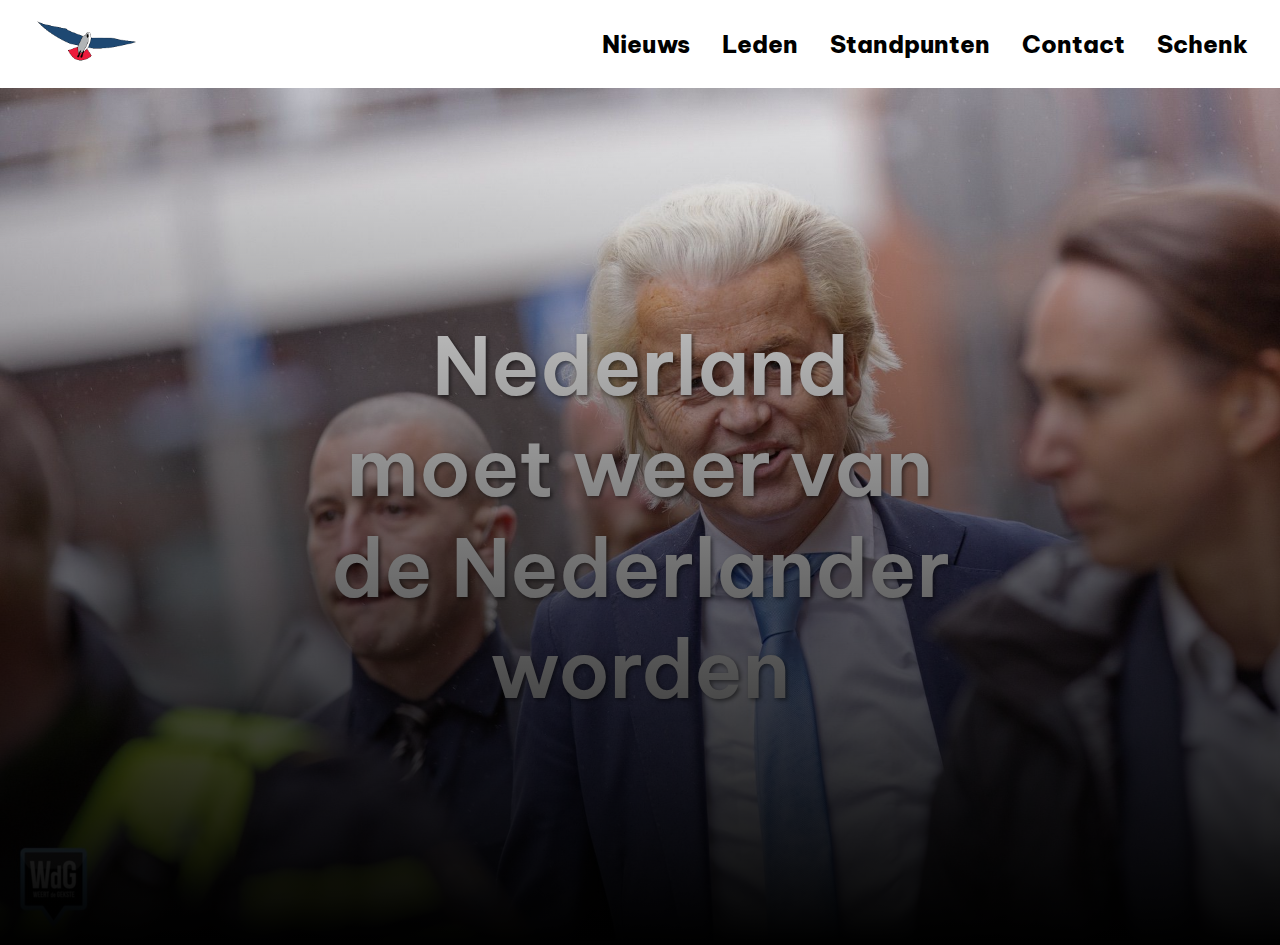
==== index.html @ de80e518 "Update files en site" ====
<!DOCTYPE html>
<html lang="en">
<head>
  <meta charset="UTF-8">
  <meta http-equiv="X-UA-Compatible" content="IE=edge">
  <meta name="viewport" content="width=device-width, initial-scale=1.0">
  <link rel="stylesheet" href="style.css">
  <title>Stem pvv</title>
</head>
<body>
  <div class="container">
    <header>
      <body>
        <nav>
          <ul class="nav-list">
            <li class="nav-item">
              <a href="#">
                  <img src="./img/vogel1.png" alt=""></a>
            </li>
            <li class="nav-item">
              <a href="#">Nieuws</a>
            </li>
            <li class="nav-item">
              <a href="#">Leden</a>
            </li>
            <li class="nav-item">
              <a href="#">Standpunten</a>
            </li>
            <li class="nav-item">
              <a href="#">Contact</a>
            </li>
            <li class="nav-item">
              <a href="#">Schenk</a>
            </li>
          </ul>
        </nav>
    </header>
    <main>
      <div class="con-front">
        <h1 class="overlay-text">Nederland moet weer van de Nederlander worden</h1>
        <img src="./img/image_1.png" alt="">
      </div>
      <div class="con-split">

      </div>
    </main>
    <footer>

    </footer>
  </div>
</body>
</html>
---- style.css ----
@import url('https://fonts.googleapis.com/css2?family=Be+Vietnam+Pro:ital,wght@0,100;0,200;0,300;0,400;0,500;0,600;0,700;0,800;0,900;1,100;1,200;1,300;1,400;1,500;1,600;1,700;1,800;1,900&display=swap');
* {
  margin: 0;
  padding: 0;
  border: 0;
}
:root {
  --clr-primary: #2f00ff;
  --clr-primary-hover: #2f00ff;
  --clr-primary-dark: #2f00ff;
}

*,
*:before,
*:after {
  box-sizing: border-box;
}

body {
  font-family: 'Be Vietnam Pro', sans-serif;
}

.nav-list {
  background: white;
  padding: 1rem 0;
  display: flex;
  justify-content: flex-end;
  align-items: center;
}

.nav-item {
  list-style: none;
  margin-right: 2rem;
}

.nav-item img{
  height: 50px;
}

.nav-item a {
  text-decoration: none;
  color: black;
  font-size: 1.5rem;
  font-weight: 800;
  transition: all 200ms ease-in;
}

.nav-item a:hover {
  color: var(--clr-primary-dark);
}

.nav-item:first-child {
  margin-right: auto;
  margin-left: 2rem;
}

.con-front img{
  width: 100%;
}

.con-front {
  position: relative;
    overflow: hidden; 
}

.con-front img {
  width: 100%;
}

.con-front .overlay-text {
  position: absolute;
  top: 50%;
  left: 50%;
  transform: translate(-50%, -50%);
  color: white;
  font-size: 5rem;
  font-weight: 600;
  text-align: center;
  text-shadow: 2px 2px 4px rgba(0, 0, 0, 0.5);
}

.con-front::before {
  content: "";
  position: absolute;
  top: 0;
  left: 0;
  width: 100%;
  height: 100%;
  background-image: linear-gradient(to bottom, rgba(0, 0, 0, 0), rgba(0, 0, 0, 1));
  z-index: 1;
}
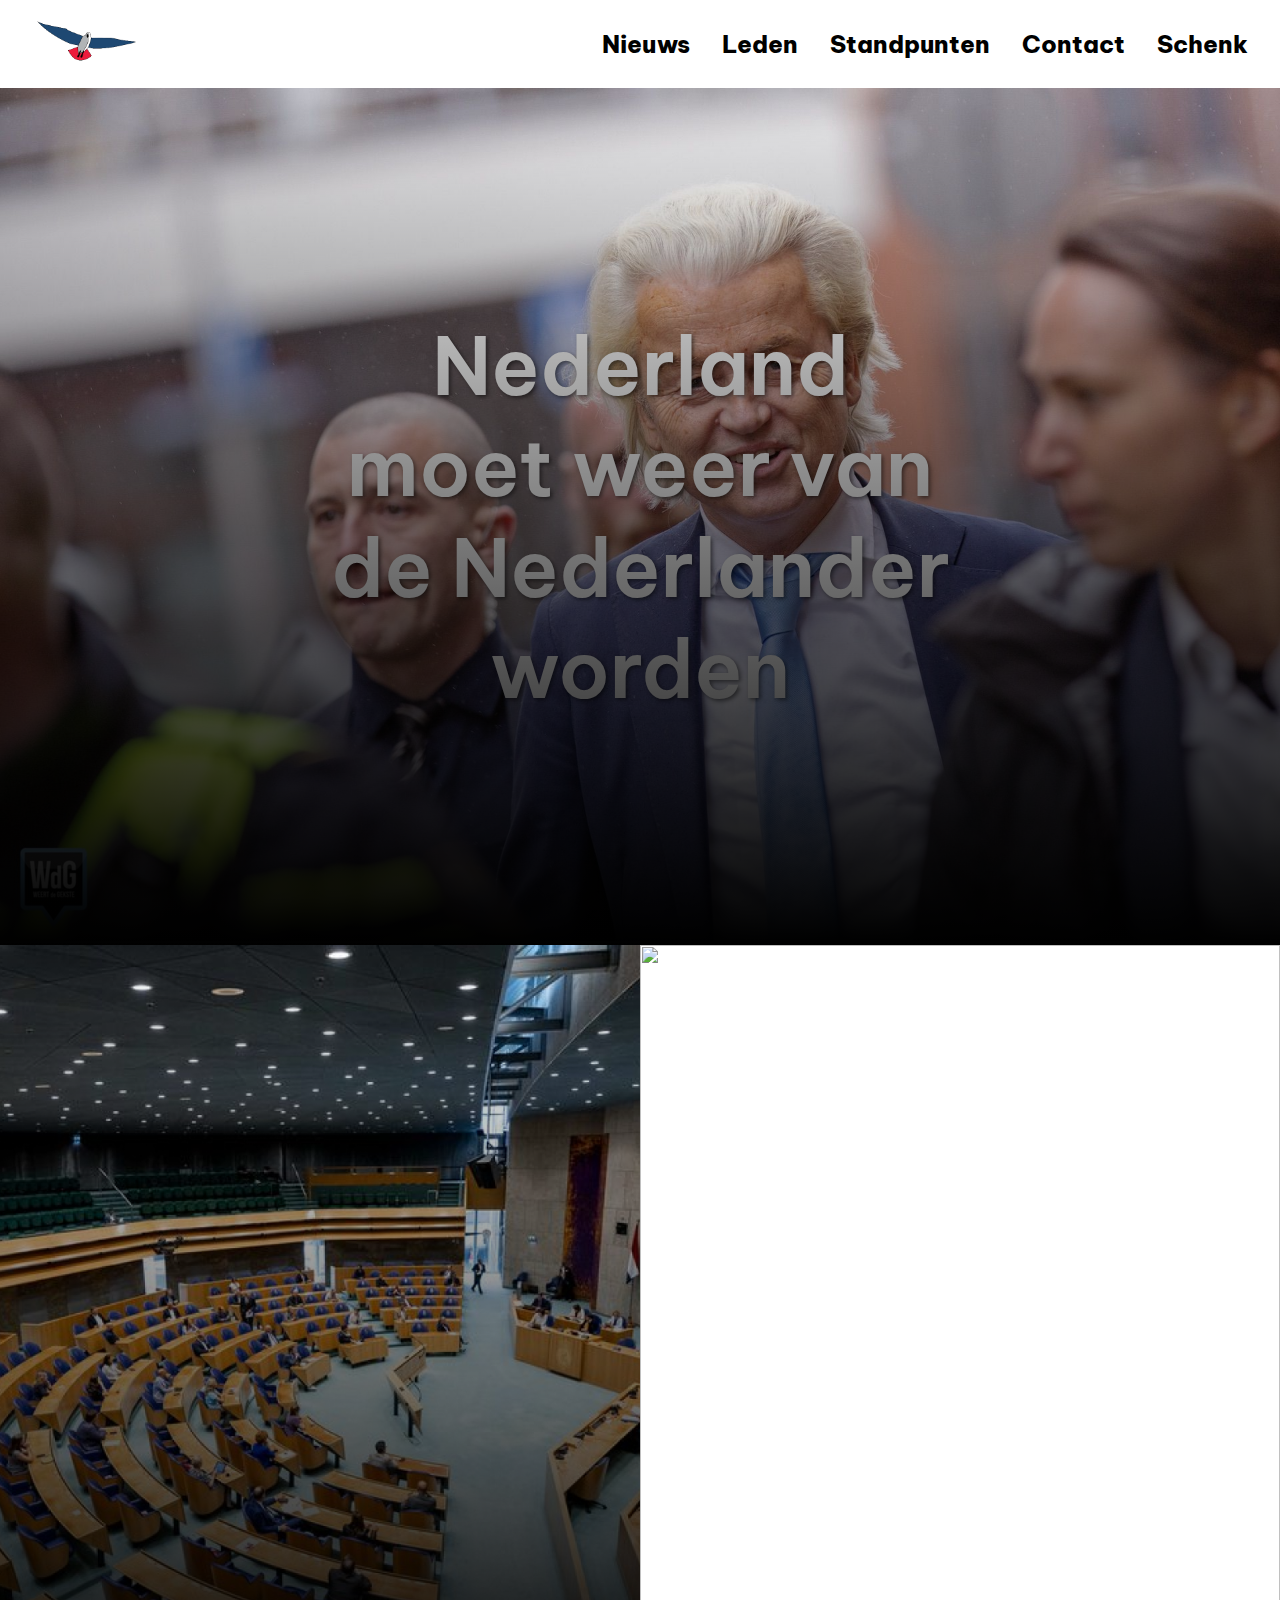
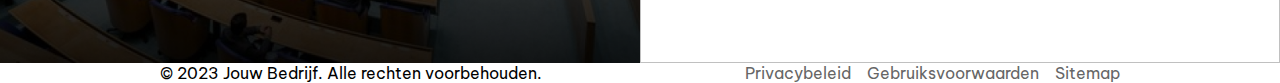
==== commit 167f0689: "Foto toegevoegd" ====
--- a/index.html
+++ b/index.html
@@ -40,12 +40,35 @@
         <h1 class="overlay-text">Nederland moet weer van de Nederlander worden</h1>
         <img src="./img/image_1.png" alt="">
       </div>
+      <div class="word-slider">
+        
+      </div>
       <div class="con-split">
-
+        <span class="image-container">
+          <img src="./img/Rectangle 2.png" alt="">
+          <div class="image-overlay">
+            <h1 class="overlay-title">Nieuws</h1>
+            <p class="overlay-description">Bekijk de laatste nieuwtjes in de de pvv app</p>
+          </div>
+        </span>
+        <span class="image-container">
+          <img src="./img/20230304_154336.png" alt="">
+          <div class="image-overlay">
+            <h1 class="overlay-title">meld je aan</h1>
+            <p class="overlay-description">Blijf op de hoogte van de laatste nieuwtjes door je in te schrijven voor onze nieuws mail.</p>
+          </div>
+        </span>
       </div>
     </main>
     <footer>
-
+      <div class="footer-content">
+        <p>&copy; 2023 Jouw Bedrijf. Alle rechten voorbehouden.</p>
+        <ul class="footer-links">
+          <li><a href="#">Privacybeleid</a></li>
+          <li><a href="#">Gebruiksvoorwaarden</a></li>
+          <li><a href="#">Sitemap</a></li>
+        </ul>
+      </div>
     </footer>
   </div>
 </body>
--- a/style.css
+++ b/style.css
@@ -88,4 +88,88 @@
   height: 100%;
   background-image: linear-gradient(to bottom, rgba(0, 0, 0, 0), rgba(0, 0, 0, 1));
   z-index: 1;
-}+}
+.con-split {
+  display: grid;
+  grid-template-columns: 1fr 1fr;
+}
+
+.con-split .image-container {
+  position: relative;
+  overflow: hidden;
+}
+
+.con-split img {
+  width: 100%;
+  height: 100%;
+  object-fit: cover;
+}
+
+.con-split .image-overlay {
+  position: absolute;
+  top: 0;
+  left: 0;
+  width: 100%;
+  height: 100%;
+  display: flex;
+  flex-direction: column;
+  justify-content: center;
+  align-items: center;
+  background-image: linear-gradient(to bottom, rgba(0, 0, 0, 0.5), rgba(0, 0, 0, 0.7));
+  opacity: 0;
+  transition: opacity 0.3s ease;
+}
+
+.con-split .image-overlay:hover {
+  opacity: 1;
+}
+
+.con-split .overlay-title {
+  color: white;
+  font-size: 1.8rem;
+  font-weight: 600;
+  margin-bottom: 0.5rem;
+}
+
+.con-split .overlay-description {
+  color: white;
+  font-size: 1.2rem;
+  font-weight: 400;
+  text-align: center;
+  padding: 0 1rem;
+}
+
+.footer-content {
+  display: flex;
+  justify-content: space-between;
+  align-items: center;
+  max-width: 960px;
+  margin: 0 auto;
+}
+
+.footer-links {
+  list-style: none;
+  display: flex;
+  margin: 0;
+  padding: 0;
+}
+
+.footer-links li {
+  margin-right: 1rem;
+}
+
+.footer-links li:last-child {
+  margin-right: 0;
+}
+
+.footer-links a {
+  color: #666;
+  text-decoration: none;
+  transition: color 200ms ease-in;
+}
+
+.footer-links a:hover {
+  color: #2f00ff;
+} 
+
+
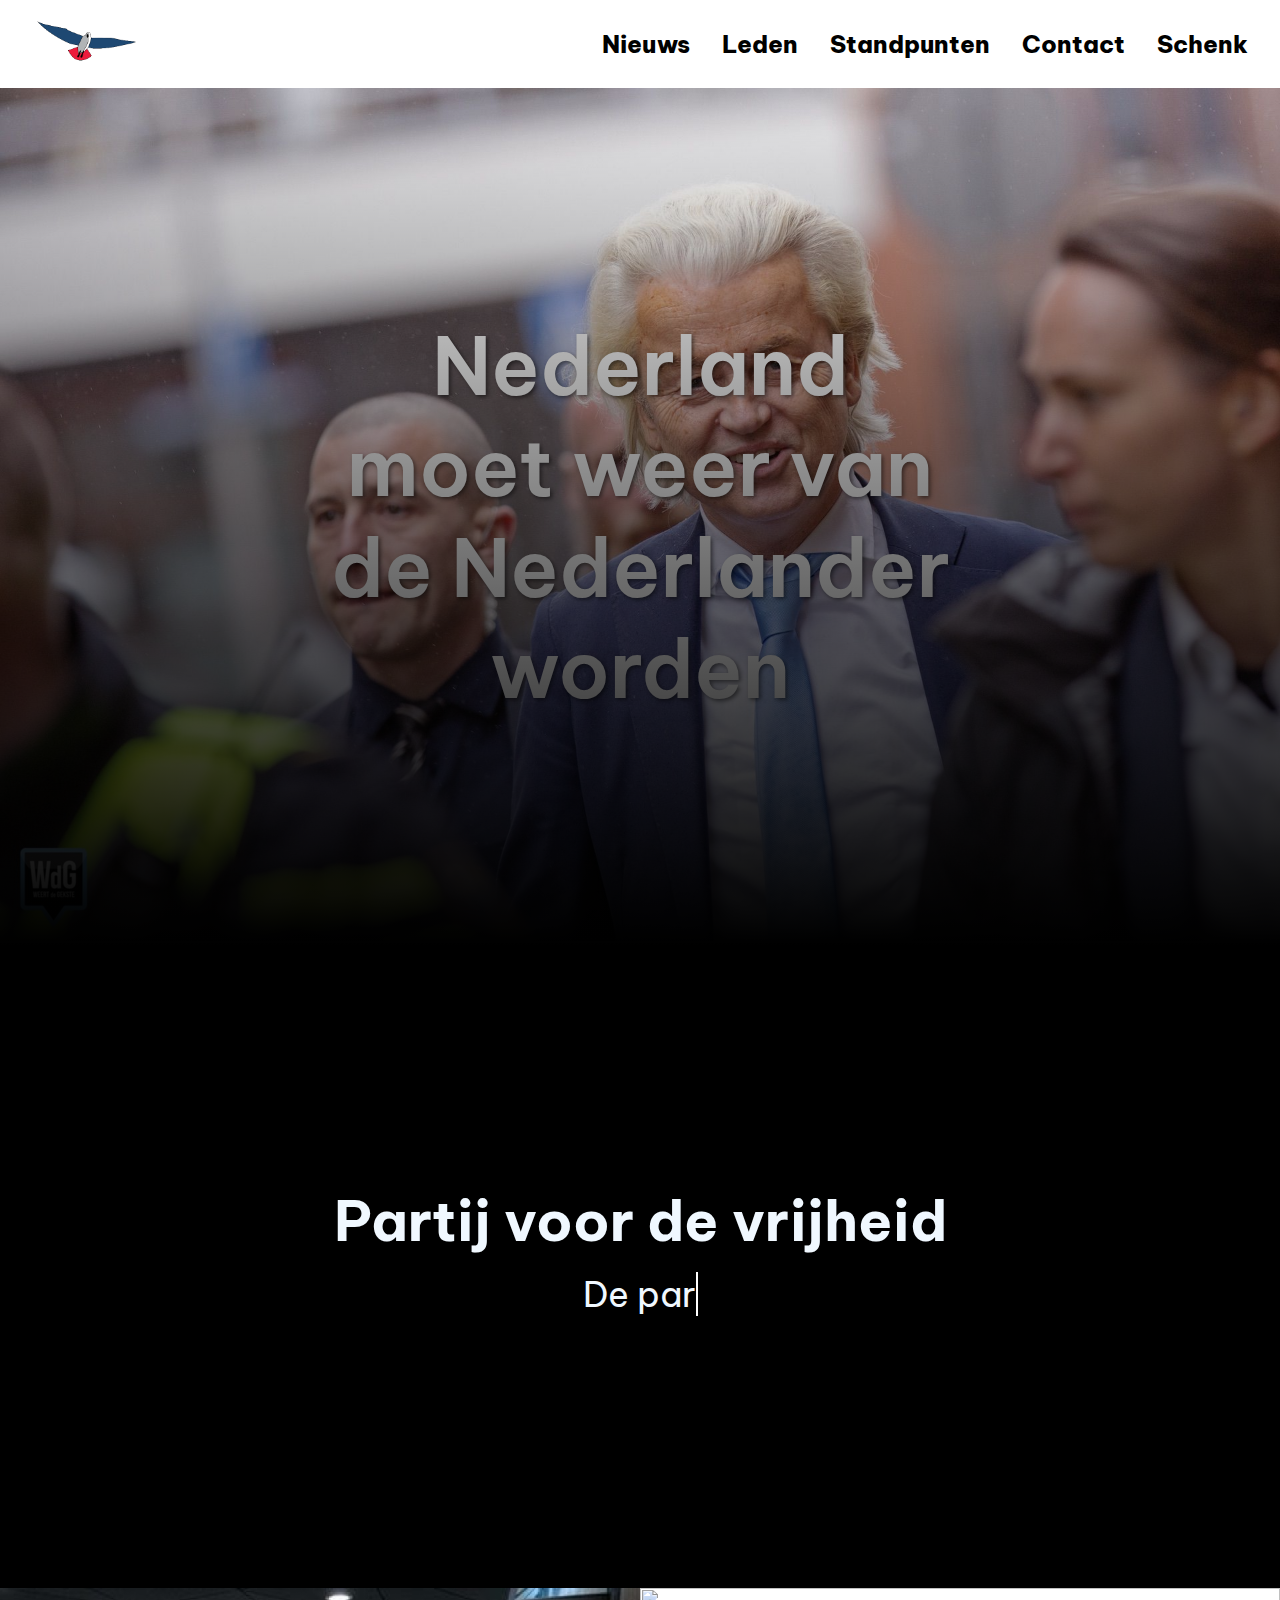
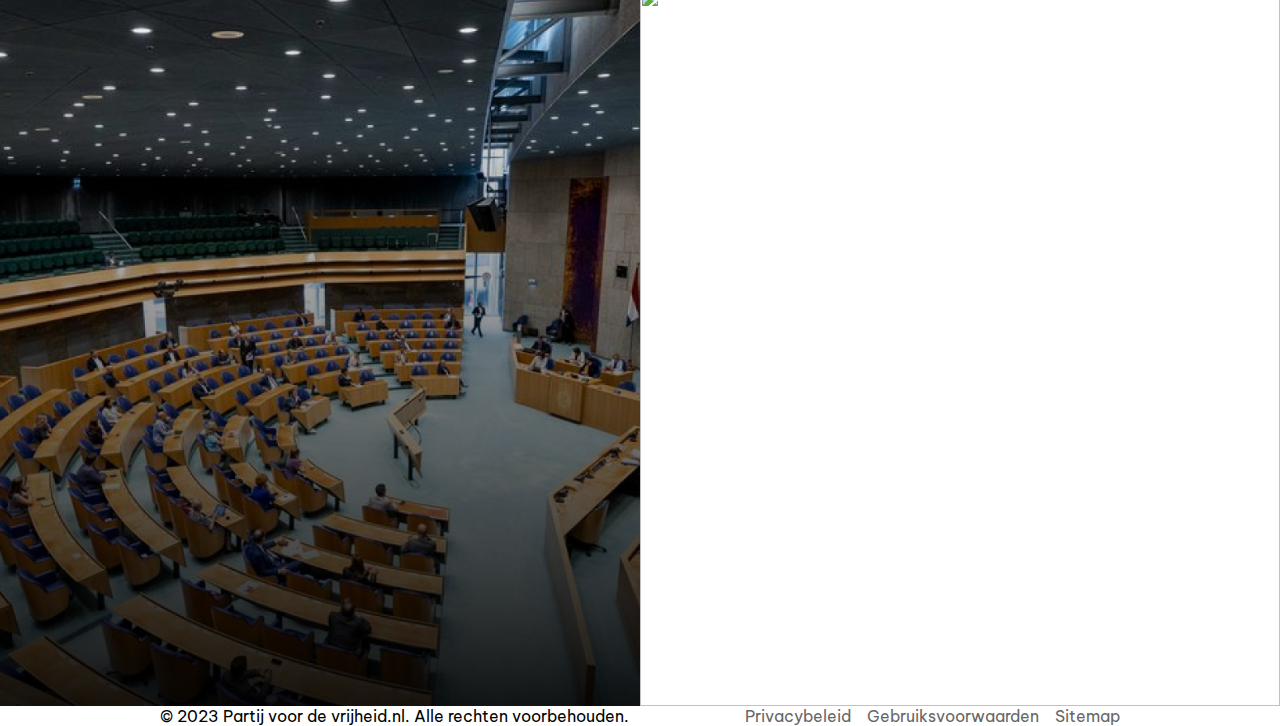
==== commit 79880ff6: "JS + update" ====
--- a/index.html
+++ b/index.html
@@ -4,6 +4,7 @@
   <meta charset="UTF-8">
   <meta http-equiv="X-UA-Compatible" content="IE=edge">
   <meta name="viewport" content="width=device-width, initial-scale=1.0">
+  <script src="./functions.js"></script>
   <link rel="stylesheet" href="style.css">
   <title>Stem pvv</title>
 </head>
@@ -40,8 +41,13 @@
         <h1 class="overlay-text">Nederland moet weer van de Nederlander worden</h1>
         <img src="./img/image_1.png" alt="">
       </div>
-      <div class="word-slider">
-        
+      <div class="mid-con">
+        <h1>Partij voor de vrijheid</h1>
+        <p>
+          <a href="" class="typewrite" data-period="2000" data-type='[ "De partij voor en door nederland.", "De partij tegen oosterse imigratie", "De partij voor de nederlandse trots.", "De partij van nederland" ]'>
+            <span class="wrap"></span>
+          </a>
+        </p>
       </div>
       <div class="con-split">
         <span class="image-container">
@@ -62,7 +68,7 @@
     </main>
     <footer>
       <div class="footer-content">
-        <p>&copy; 2023 Jouw Bedrijf. Alle rechten voorbehouden.</p>
+        <p>&copy; 2023 Partij voor de vrijheid.nl. Alle rechten voorbehouden.</p>
         <ul class="footer-links">
           <li><a href="#">Privacybeleid</a></li>
           <li><a href="#">Gebruiksvoorwaarden</a></li>
--- a/style.css
+++ b/style.css
@@ -3,11 +3,10 @@
   margin: 0;
   padding: 0;
   border: 0;
+  text-decoration: none;
 }
 :root {
-  --clr-primary: #2f00ff;
-  --clr-primary-hover: #2f00ff;
-  --clr-primary-dark: #2f00ff;
+  --basis-kleur: #2f00ff;
 }
 
 *,
@@ -46,7 +45,7 @@
 }
 
 .nav-item a:hover {
-  color: var(--clr-primary-dark);
+  color: var(--basis-kleur);
 }
 
 .nav-item:first-child {
@@ -172,4 +171,29 @@
   color: #2f00ff;
 } 
 
+.mid-con {
+  display: flex;
+  flex-direction: column;
+  justify-content: center;
+  align-items: center;
+  text-align: center;
+  padding: 15rem;
+  background-color: rgb(0, 0, 0);
 
+}
+
+.mid-con h1 {
+  font-size: 3.5rem;
+  margin-bottom: 1rem;
+  color: aliceblue;
+}
+
+.mid-con p {
+  font-size: 2.2rem;
+  margin-bottom: 2rem;
+  color: aliceblue;
+}
+
+.typewrite{
+  color: aliceblue;
+}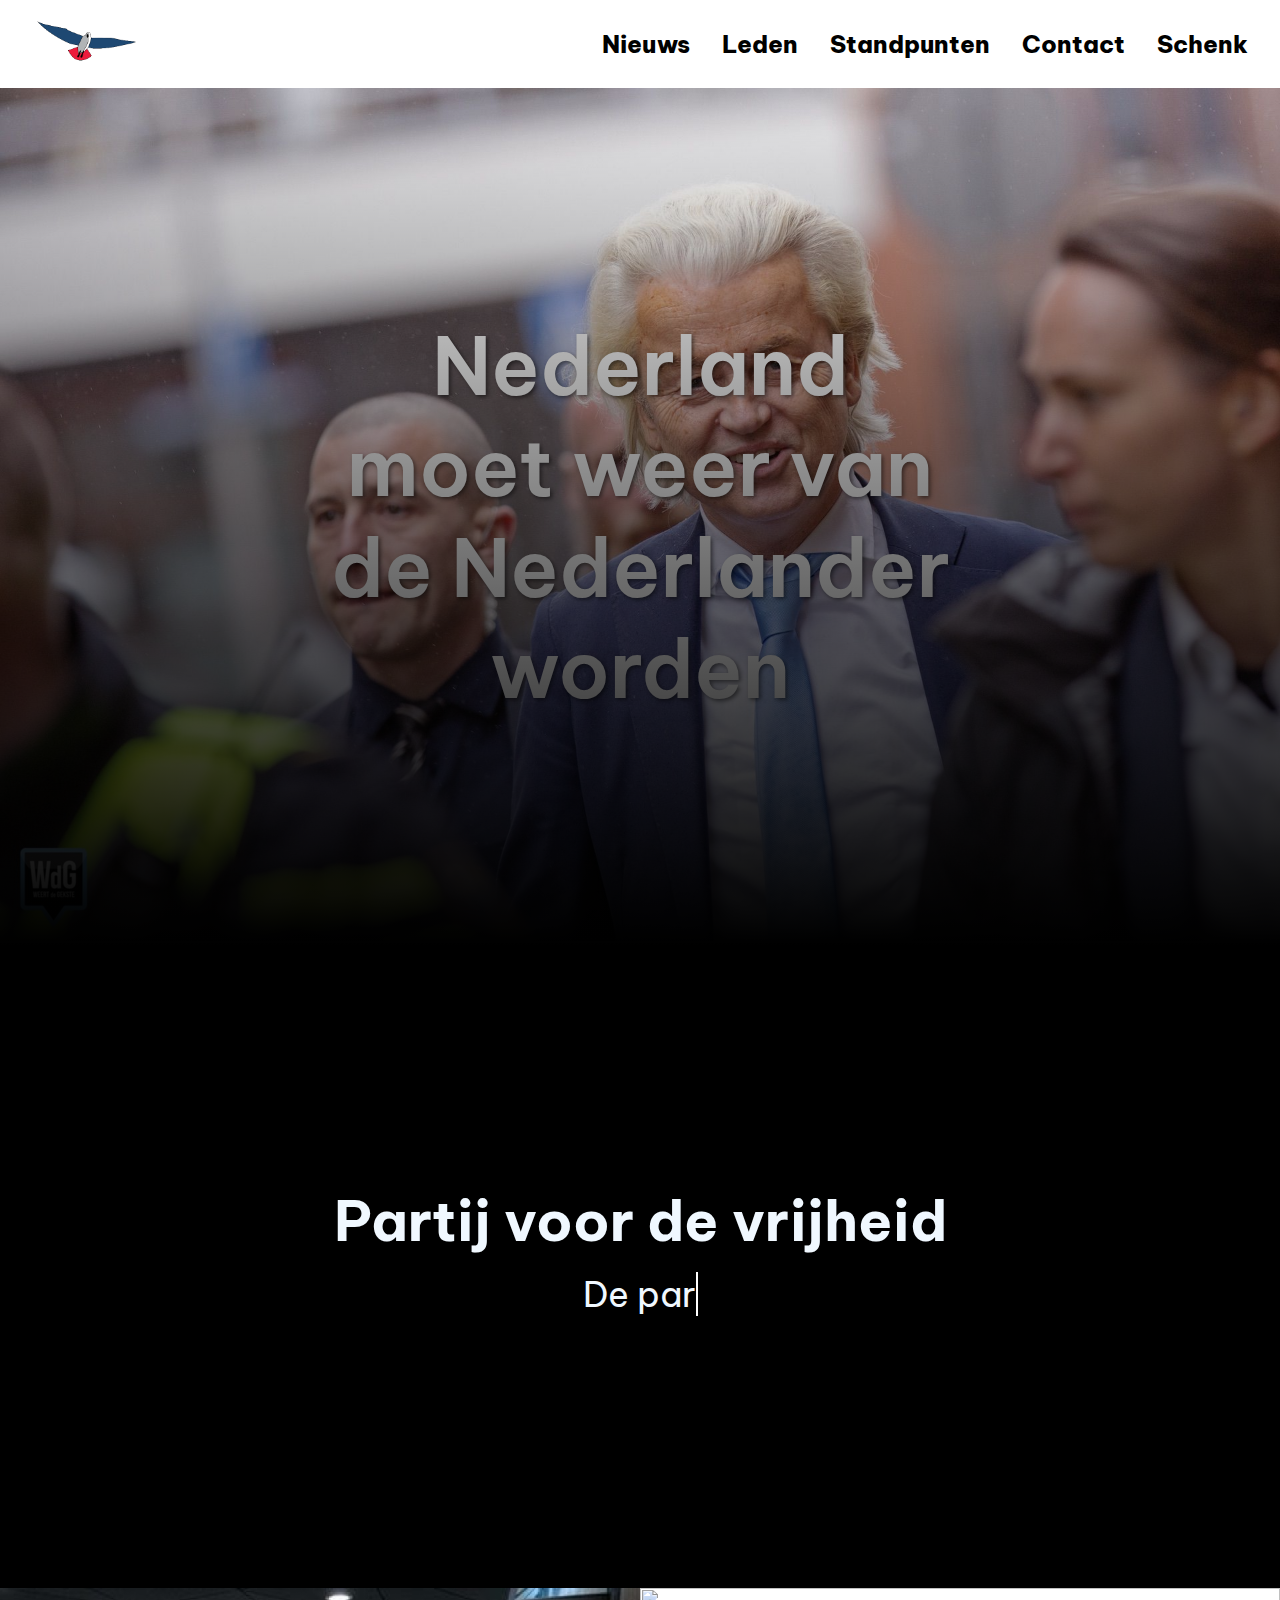
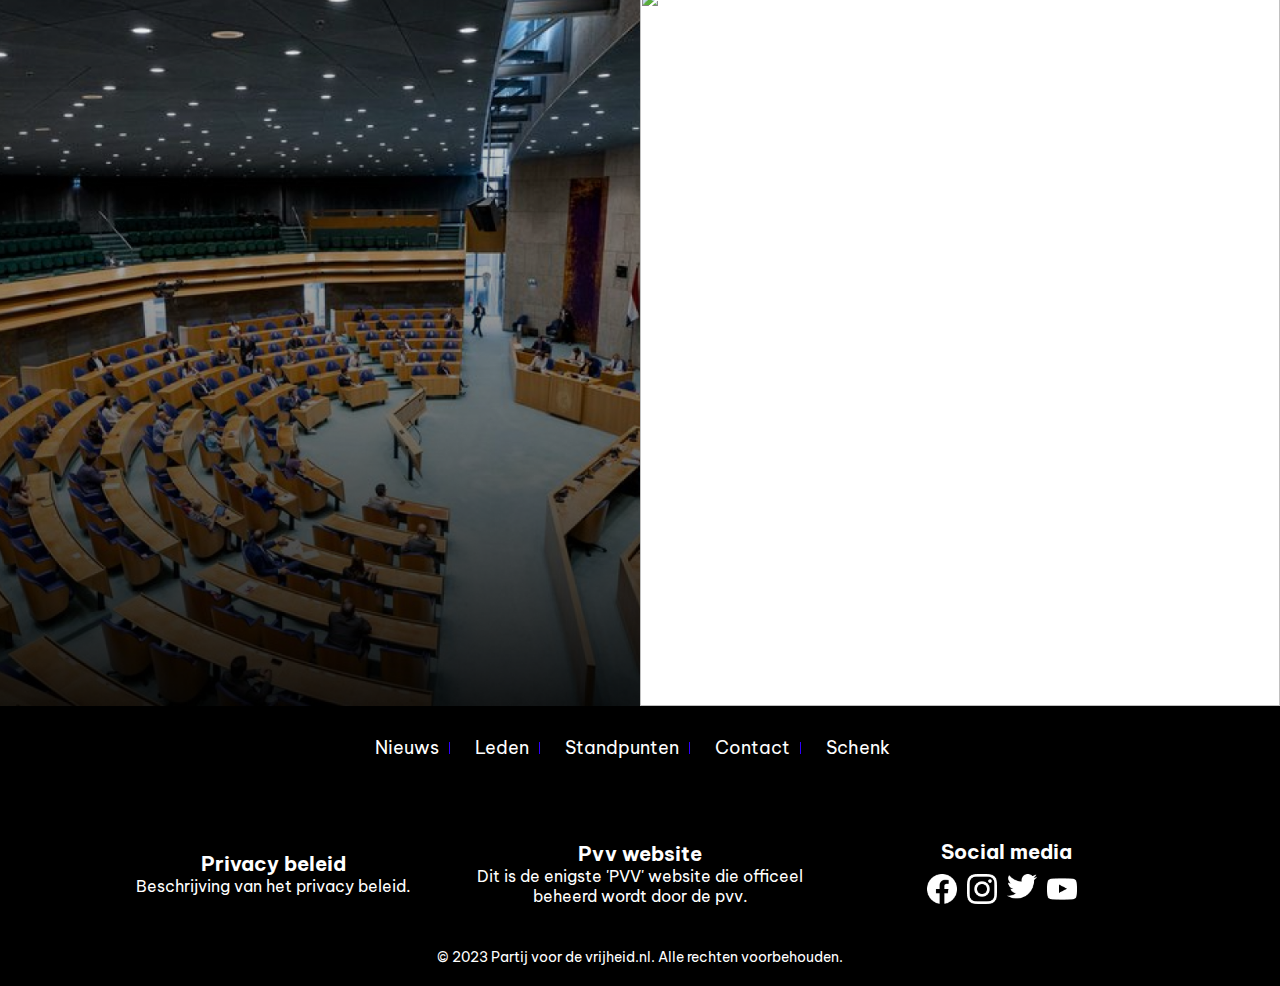
==== commit 9bf1c2a2: "Front page upgrade" ====
--- a/index.html
+++ b/index.html
@@ -68,14 +68,35 @@
     </main>
     <footer>
       <div class="footer-content">
-        <p>&copy; 2023 Partij voor de vrijheid.nl. Alle rechten voorbehouden.</p>
         <ul class="footer-links">
-          <li><a href="#">Privacybeleid</a></li>
-          <li><a href="#">Gebruiksvoorwaarden</a></li>
-          <li><a href="#">Sitemap</a></li>
+          <li><a href="#">Nieuws</a></li>
+          <li><a href="#">Leden</a></li>
+          <li><a href="#">Standpunten</a></li>
+          <li><a href="#">Contact</a></li>
+          <li><a href="#">Schenk</a></li>
         </ul>
+        <div class="additional-sections">
+          <div class="section">
+            <h3>Privacy beleid</h3>
+            <p>Beschrijving van het privacy beleid.</p>
+          </div>
+          <div class="section">
+            <h3>Pvv website</h3>
+            <p>Dit is de enigste 'PVV' website die officeel beheerd wordt door de pvv.</p>
+          </div>
+          <div class="section">
+            <h3>Social media</h3>
+            <ul class="social-media-icons">
+              <li><a href="#"><img src="./img/icons/Facebook - Negative.png" alt="Icon 1"></a></li>
+              <li><a href="#"><img src="./img/icons/Instagram - Negative.png" alt="Icon 2"></a></li>
+              <li><a href="#"><img src="./img/icons/Vector.png" alt="Icon 3"></a></li>
+              <li><a href="#"><img src="./img/icons/YouTube - Negative.png" alt="Icon 4"></a></li>
+            </ul>
+          </div>
+        </div>
+        <p class="copyright">&copy; 2023 Partij voor de vrijheid.nl. Alle rechten voorbehouden.</p>
       </div>
-    </footer>
+    </footer>    
   </div>
 </body>
 </html>--- a/style.css
+++ b/style.css
@@ -138,38 +138,6 @@
   padding: 0 1rem;
 }
 
-.footer-content {
-  display: flex;
-  justify-content: space-between;
-  align-items: center;
-  max-width: 960px;
-  margin: 0 auto;
-}
-
-.footer-links {
-  list-style: none;
-  display: flex;
-  margin: 0;
-  padding: 0;
-}
-
-.footer-links li {
-  margin-right: 1rem;
-}
-
-.footer-links li:last-child {
-  margin-right: 0;
-}
-
-.footer-links a {
-  color: #666;
-  text-decoration: none;
-  transition: color 200ms ease-in;
-}
-
-.footer-links a:hover {
-  color: #2f00ff;
-} 
 
 .mid-con {
   display: flex;
@@ -196,4 +164,83 @@
 
 .typewrite{
   color: aliceblue;
+}
+
+.footer-content {
+  display: flex;
+  flex-direction: column;
+  align-items: center;
+  background-color: black;
+  color: white;
+}
+
+.footer-links {
+  display: flex;
+  list-style: none;
+  padding: 30px 0;
+  justify-content: center;
+}
+
+.footer-links li {
+  margin-right: 15px;
+}
+
+.footer-links a {
+  color: white;
+  font-size: 18px;
+}
+
+.additional-sections {
+  display: flex;
+  flex-wrap: wrap;
+  justify-content: center;
+  align-items: center;
+  margin-top: 30px;
+}
+
+.section {
+  flex: 0 0 33.33%;
+  text-align: center;
+  padding: 20px;
+}
+
+.section h3 {
+  margin-top: 0;
+  font-size: 20px;
+}
+
+.section p {
+  margin-bottom: 0;
+  font-size: 16px;
+}
+
+.footer-content .copyright {
+  text-align: center;
+  padding: 20px;
+  font-size: 14px;
+}
+.footer-links li:not(:last-child)::after {
+  content: "";
+  display: inline-block;
+  width: 1px;
+  height: 12px;
+  background-color: #2f00ff;
+  margin-left: 10px;
+  margin-right: 10px;
+}
+
+.social-media-icons {
+  display: flex;
+  justify-content: center; 
+  list-style: none;
+  padding: 0;
+}
+
+.social-media-icons li {
+  margin-right: 10px; 
+  margin-top: 10px;
+}
+
+.social-media-icons img{
+  width: 30px;
 }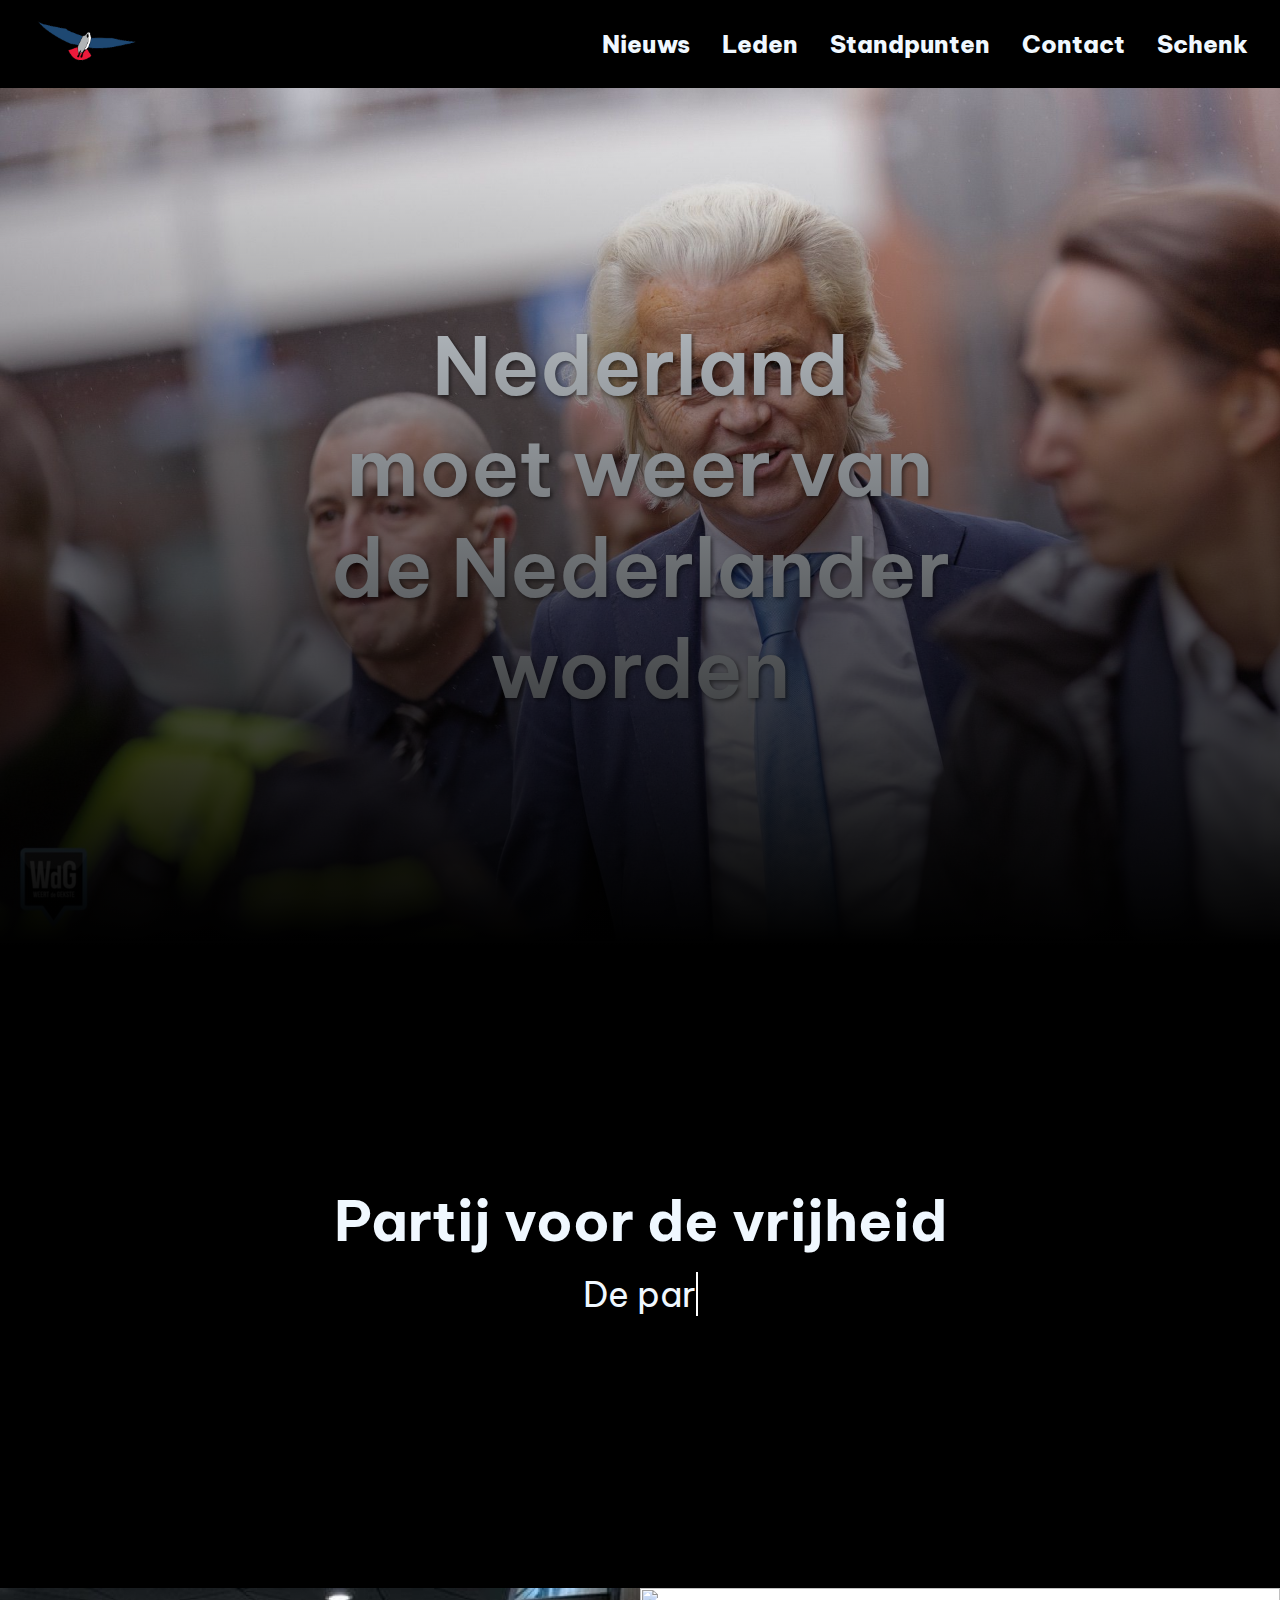
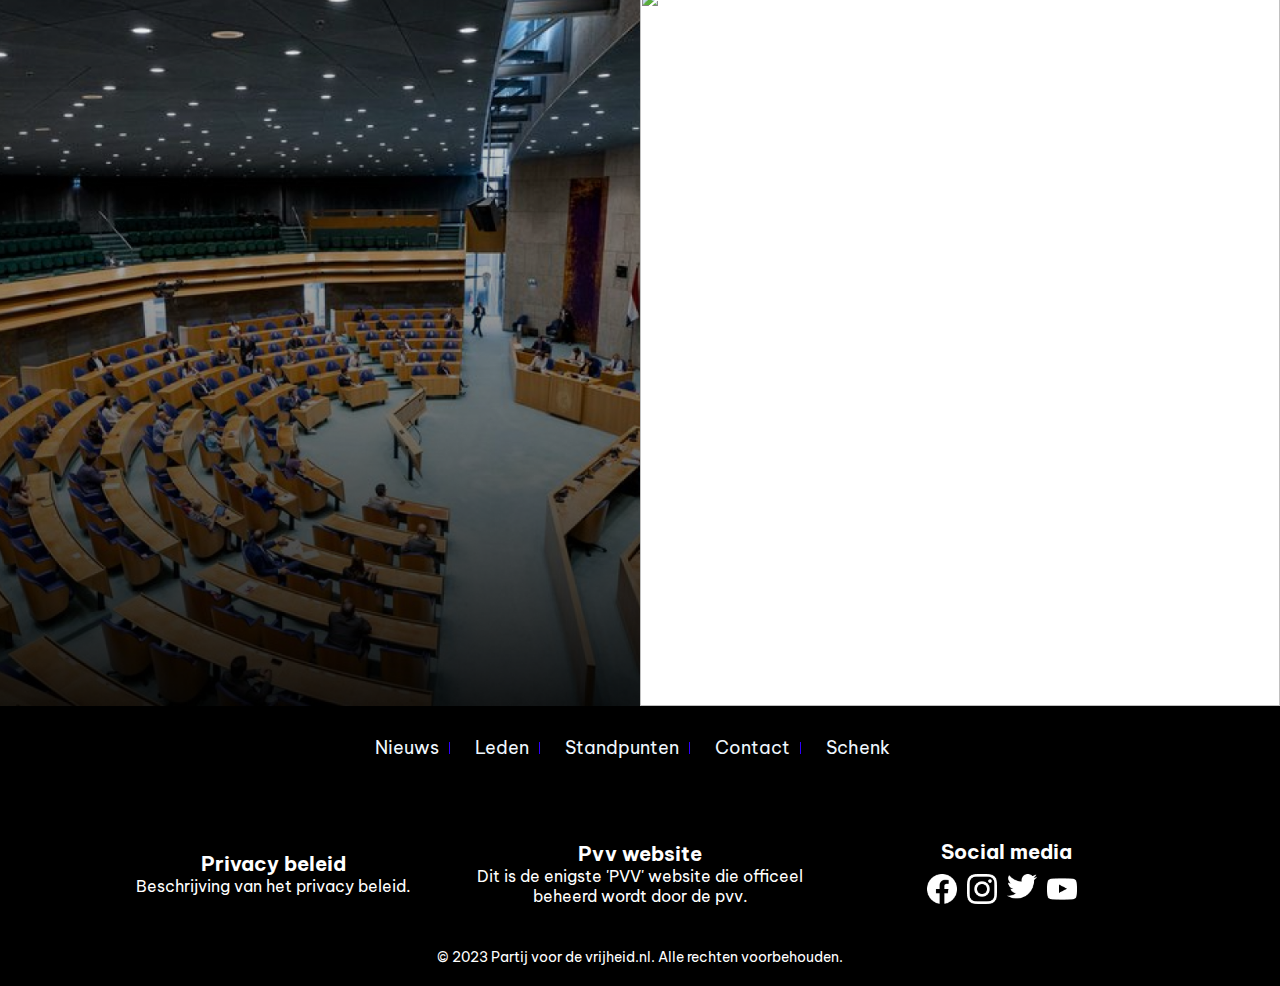
==== commit 6a8b1492: "Links toegevoegd" ====
--- a/index.html
+++ b/index.html
@@ -87,10 +87,10 @@
           <div class="section">
             <h3>Social media</h3>
             <ul class="social-media-icons">
-              <li><a href="#"><img src="./img/icons/Facebook - Negative.png" alt="Icon 1"></a></li>
-              <li><a href="#"><img src="./img/icons/Instagram - Negative.png" alt="Icon 2"></a></li>
-              <li><a href="#"><img src="./img/icons/Vector.png" alt="Icon 3"></a></li>
-              <li><a href="#"><img src="./img/icons/YouTube - Negative.png" alt="Icon 4"></a></li>
+              <li><a href="https://www.facebook.com/partijvoordevrijheid/?locale=nl_NL"><img src="./img/icons/Facebook - Negative.png" alt="Icon 1"></a></li>
+              <li><a href="https://www.instagram.com/geertwilders/"><img src="./img/icons/Instagram - Negative.png" alt="Icon 2"></a></li>
+              <li><a href="https://twitter.com/limburg_pvv"><img src="./img/icons/Vector.png" alt="Icon 3"></a></li>
+              <li><a href="https://www.youtube.com/channel/UCCEuhjaT09ArS77AJm6etXw"><img src="./img/icons/YouTube - Negative.png" alt="Icon 4"></a></li>
             </ul>
           </div>
         </div>
--- a/style.css
+++ b/style.css
@@ -20,7 +20,7 @@
 }
 
 .nav-list {
-  background: white;
+  background: rgb(0, 0, 0);
   padding: 1rem 0;
   display: flex;
   justify-content: flex-end;
@@ -38,7 +38,7 @@
 
 .nav-item a {
   text-decoration: none;
-  color: black;
+  color: aliceblue;
   font-size: 1.5rem;
   font-weight: 800;
   transition: all 200ms ease-in;
@@ -71,7 +71,7 @@
   top: 50%;
   left: 50%;
   transform: translate(-50%, -50%);
-  color: white;
+  color: aliceblue;
   font-size: 5rem;
   font-weight: 600;
   text-align: center;
@@ -124,14 +124,14 @@
 }
 
 .con-split .overlay-title {
-  color: white;
+  color: aliceblue;
   font-size: 1.8rem;
   font-weight: 600;
   margin-bottom: 0.5rem;
 }
 
 .con-split .overlay-description {
-  color: white;
+  color: aliceblue;
   font-size: 1.2rem;
   font-weight: 400;
   text-align: center;
@@ -186,7 +186,7 @@
 }
 
 .footer-links a {
-  color: white;
+  color: aliceblue;
   font-size: 18px;
 }
 
